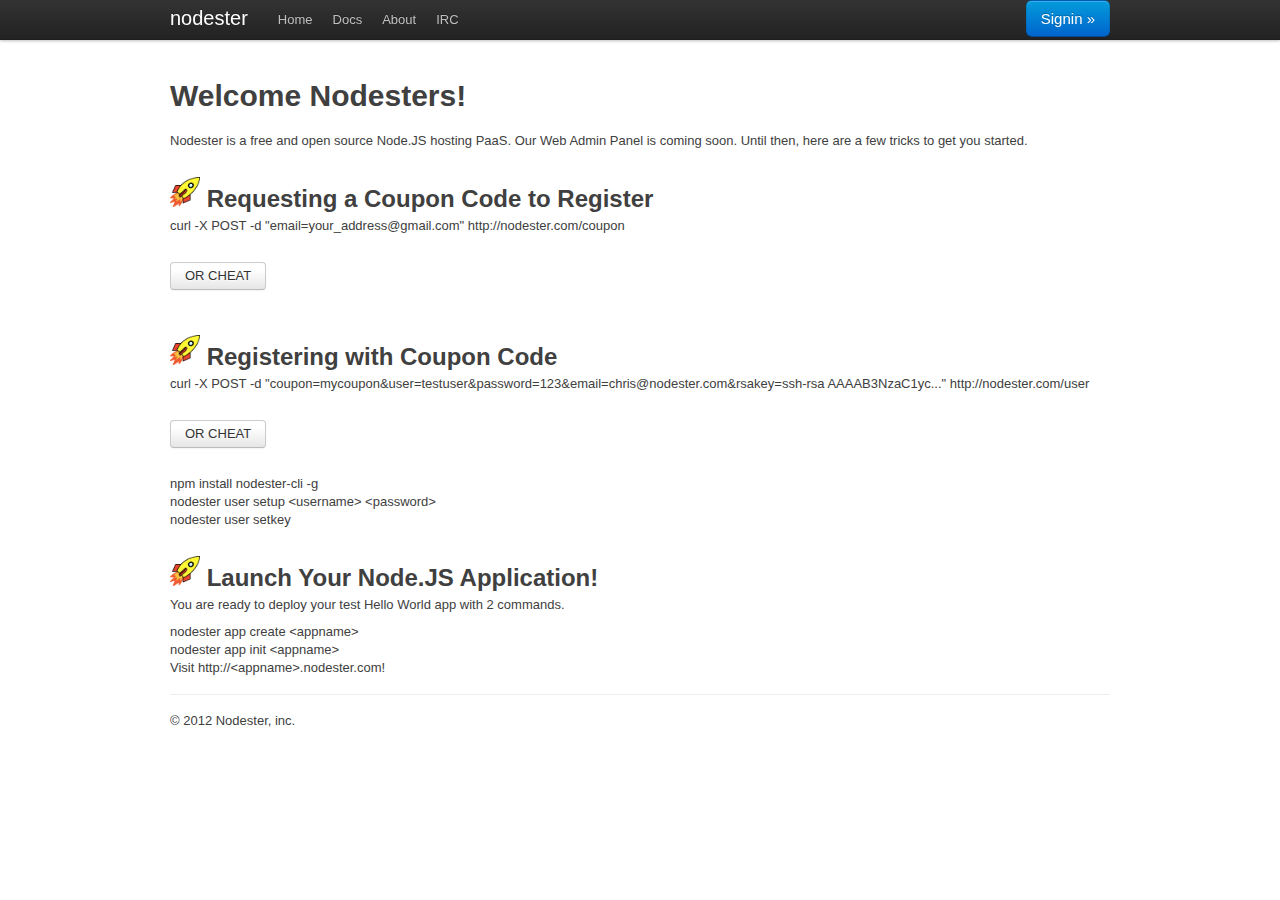
==== developer.html @ 10cf2858 "added coupon request to home" ====
<!DOCTYPE html>
<html lang="en">
  <head>
    <meta charset="utf-8">
    <title>Nodester -> Open Source Node.JS PaaS</title>
    <meta name="description" content="Open Source Node.JS Platform as a Service">

    <!-- Le HTML5 shim, for IE6-8 support of HTML elements -->
    <!--[if lt IE 9]>
      <script src="http://html5shim.googlecode.com/svn/trunk/html5.js"></script>
    <![endif]-->

    <!-- Le styles -->
    <link href="bootstrap.css" rel="stylesheet">
    <style type="text/css">
      body {
        padding-top: 60px;
      }
    </style>

    <!-- Le fav and touch icons -->
    <link rel="shortcut icon" href="nodester_favicon.ico">
    <link rel="apple-touch-icon" href="images/apple-touch-icon.png">
    <link rel="apple-touch-icon" sizes="72x72" href="images/apple-touch-icon-72x72.png">
    <link rel="apple-touch-icon" sizes="114x114" href="images/apple-touch-icon-114x114.png">
	<script src="http://code.jquery.com/jquery-1.7.1.min.js"></script>


  </head>

  <body>

    <div class="topbar">
      <div class="fill">
        <div class="container">
          <a class="brand" href="/">nodester</a>
          <ul class="nav">
            <li><a href="/">Home</a></li>
            <li><a href="/api.html">Docs</a></li>
            <li><a href="/about.html">About</a></li>
            <li><a href="http://irc.nodester.com">IRC</a></li>
          </ul>
			<p class="pull-right"><a class="btn primary large" href="developer.html">Signin &raquo;</a></p>
        </div>
      </div>
    </div>

    <div class="container">

	<div class="span16"><br/>
        <h1>Welcome Nodesters!</h1>
		<p>Nodester is a free and open source Node.JS hosting PaaS.  Our Web Admin Panel is coming soon.  Until then, here are a few tricks to get you started.</p>
		<br/>
		<h2><img src="rocket-md-right.png" width="30"> Requesting a Coupon Code to Register</h2>
		<p>curl -X POST -d "email=your_address@gmail.com" http://nodester.com/coupon<br/><br/>
		<div id="reqbutton" class="btn">OR CHEAT</div>
		<div id="reqform" style="display: none"><br/>
			<form action="/coupon" method="post">
				<p><label for="email">Email Adderss:</label>
				<input type="text" name="email" id="email" value="" /><input type="submit" name="send" class="formbutton" value="Send" />
			</form>
		</div>
			<br/><br/>
			</p>
		<br/>
		<h2><img src="rocket-md-right.png" width="30"> Registering with Coupon Code</h2>
		<p>
			curl -X POST -d "coupon=mycoupon&user=testuser&password=123&email=chris@nodester.com&rsakey=ssh-rsa AAAAB3NzaC1yc..." http://nodester.com/user<br><br/>
			<div id="regbutton" class="btn">OR CHEAT</div>
			<div id="regform" style="display: none"><br/>
				<form action="/user" method="post">
					<p><label for="name">Coupon:</label>
					<input type="password" name="coupon" id="coupon" value="" /><br />		
					<label for="name">Username:</label>
					<input type="text" name="user" id="user" value="" /><br />		
					<label for="name">Password:</label>
					<input type="password" name="password" id="password" value="" /> (only alphanumeric allowed)<br />	
					<span id="passwordError" style="display:none"><span style="color:red">Password is limited to alphanumerics - no symbols allowed.</span><br/></span>	
					<label for="email">Email:</label>
					<input type="text" name="email" id="email" value="" /><br />
					<label for="rsakey">Public RSA Key:</label>
					<textarea cols="60" rows="8" name="rsakey" id="rsakey">
Copy & Paste RSA key from command line: 

cat ~/.ssh/id_rsa.pub | pbcopy</textarea><br />
					<input type="submit" name="send" class="formbutton" value="Send" />
				</form>
			</div>
			<br/><br/>
			</p>
			<p>
			npm install nodester-cli -g <br/>
			nodester user setup &lt;username&gt; &lt;password&gt; <br/>
			nodester user setkey 
			</p><br/>
			
		<h2><img src="rocket-md-right.png" width="30"> Launch Your Node.JS Application!</h2>
          <p>You are ready to deploy your test Hello World app with 2 commands.</p>
		<p>
			nodester app create &lt;appname&gt;<br/>
			nodester app init &lt;appname&gt; <br/>
			Visit http://&lt;appname&gt;.nodester.com!
		</p>
	</div>
	
	<script>
	$('#reqbutton').click(function() {
	  $('#reqform').toggle('slow', function() {
	    // Animation complete.
	  });
	});
	$('#regbutton').click(function() {
	  $('#regform').toggle('slow', function() {
	    // Animation complete.
	  });
	});
	</script>

      <footer>
        <p>&copy; 2012 Nodester, inc. </p>
      </footer>

    </div> <!-- /container -->

  </body>
</html>
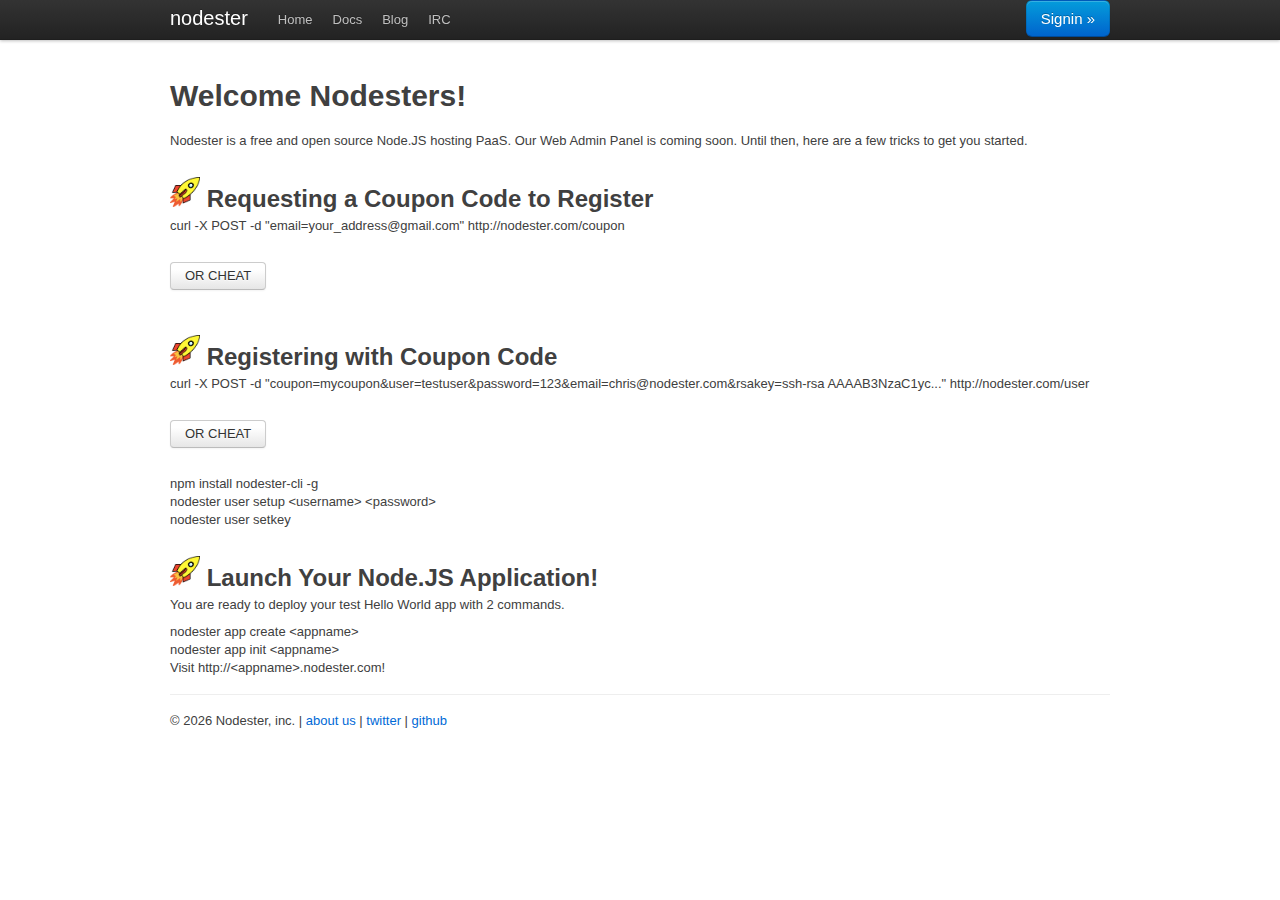
==== commit 99e67519: "added about page" ====
--- a/developer.html
+++ b/developer.html
@@ -38,7 +38,7 @@
           <ul class="nav">
             <li><a href="/">Home</a></li>
             <li><a href="/api.html">Docs</a></li>
-            <li><a href="/about.html">About</a></li>
+            <li><a href="http://nodester.tumblr.com">Blog</a></li>
             <li><a href="http://irc.nodester.com">IRC</a></li>
           </ul>
 			<p class="pull-right"><a class="btn primary large" href="developer.html">Signin &raquo;</a></p>
@@ -118,7 +118,12 @@
 	</script>
 
       <footer>
-        <p>&copy; 2012 Nodester, inc. </p>
+        <p>&copy; 
+			<script type="text/javascript">
+			var theDate=new Date()
+			document.write(theDate.getFullYear())
+			</script>
+			 Nodester, inc. | <a href="/about.html">about us</a> | <a href="http://twitter.com/nodester">twitter</a> | <a href="http://github.com/nodester">github</a></p>
       </footer>
 
     </div> <!-- /container -->
